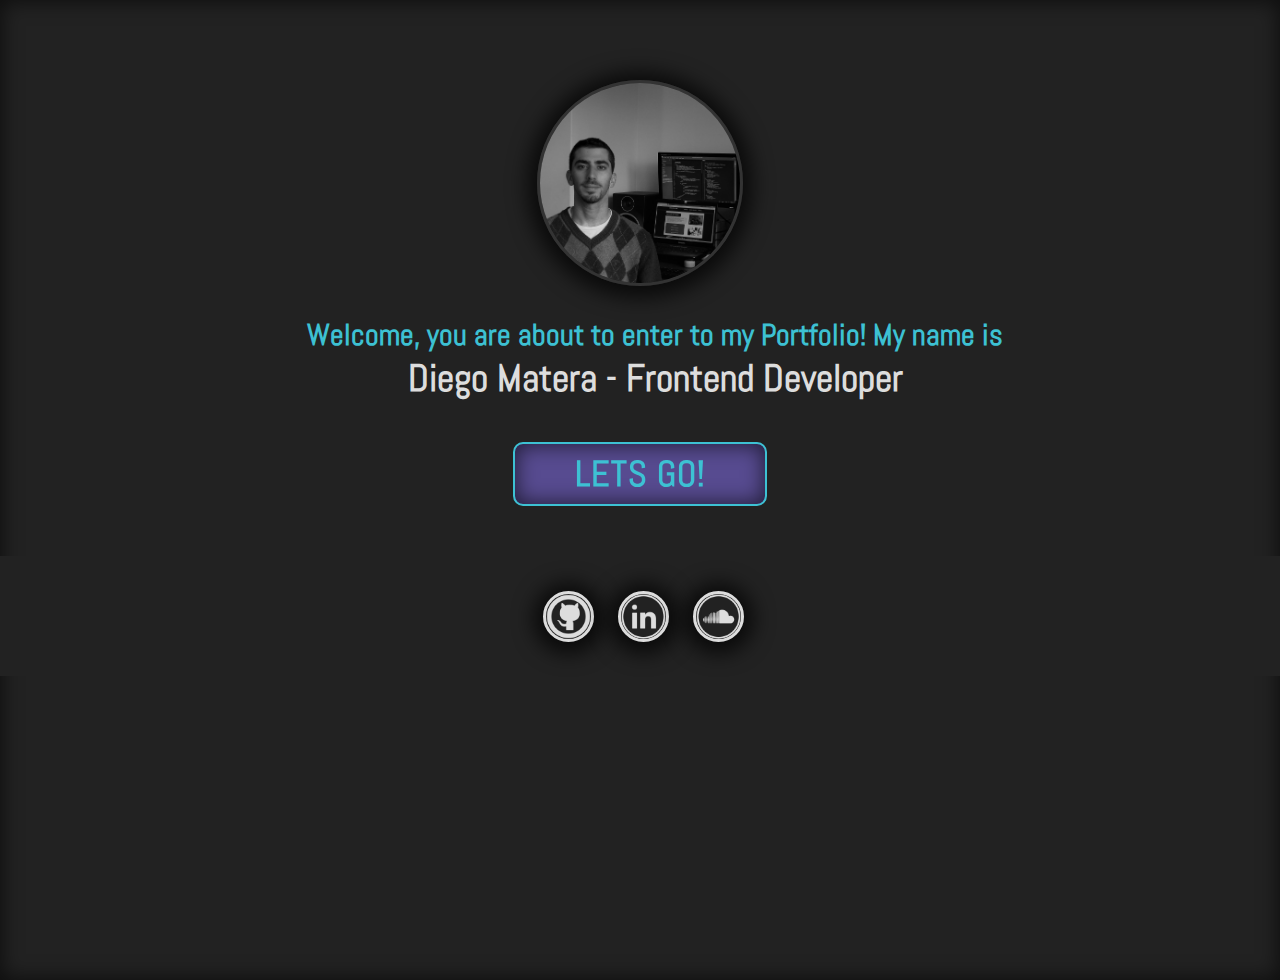
==== index.html @ 5d6d0789 "portfolio desktop terminado" ====
<!DOCTYPE html>
<html>
  <head>
    <meta charset="UTF-8">
    <link rel="icon" href="images/fav.png">
    <link rel="stylesheet" href="css/style.css">
    <link rel="preconnect" href="https://fonts.googleapis.com">
    <link rel="preconnect" href="https://fonts.gstatic.com" crossorigin>
    <link href="https://fonts.googleapis.com/css2?family=Abel&amp;family=Cairo:wght@400;600&amp;display=swap" rel="stylesheet">
    <title>Diego Matera - Frontend Developer</title>
  </head>
  <body> 
    <div class="hero"><img src="images/avatarbn.jpg" alt="">
      <div class="hero-title">
        <h2>Welcome, you are about to enter to my Portfolio! My name is</h2>
        <h1>diego matera - frontend developer</h1>
      </div><a class="go" href="html/portfolio.html">lets go!</a>
      <div class="redes"><a href="https://github.com/materadiego" target="_blank"><img src="images/gitb.png" alt="GitHub"></a><a href="https://www.linkedin.com/in/diego-matera/" target="_blank"><img src="images/in.png" alt="LinkedIn"></a><a href="https://soundcloud.com/diego-matera" target="_blank"><img src="images/sc.png" alt="Soundcloud"></a></div>
    </div>
  </body>
</html>
---- css/style.css ----
/*$color-variacion: #00d8d6;*/
* {
  scroll-behavior: smooth;
  font-family: "Abel", sans-serif;
  color: #ddd; }

body {
  margin: 0;
  display: -webkit-box;
  display: -ms-flexbox;
  display: flex;
  will-change: opacity;
  -webkit-animation-name: carga;
  animation-name: carga;
  -webkit-animation-timing-function: ease-in;
  animation-timing-function: ease-in;
  -webkit-animation-fill-mode: forwards;
  animation-fill-mode: forwards;
  -webkit-animation-duration: 1s;
  animation-duration: 1s; }

@-webkit-keyframes carga {
  0% {
    opacity: 0; }
  100% {
    opacity: 1; } }

@keyframes carga {
  0% {
    opacity: 0; }
  100% {
    opacity: 1; } }

*::-webkit-scrollbar {
  width: 11px;
  background: #222;
  -webkit-box-shadow: inset 0px 0px 20px 2px rgba(0, 0, 0, 0.6);
  box-shadow: inset 0px 0px 20px 2px rgba(0, 0, 0, 0.6); }

*::-webkit-scrollbar-thumb {
  background: #333; }

h1,
h2,
h3,
h4 {
  font-family: "Abel", sans-serif; }

h3 {
  font-size: 34px;
  margin: 10px 0 5px;
  padding-left: 70px;
  color: #3dc1d3; }

h4 {
  font-size: 22px;
  margin: 0;
  padding: 0px;
  color: #574b90; }

.container {
  width: 80%;
  height: 100vh;
  overflow: auto;
  margin-bottom: 0;
  padding-bottom: 0;
  background-color: #222; }

.hero {
  height: 100vh;
  width: 100%;
  padding-top: 80px;
  display: -webkit-box;
  display: -ms-flexbox;
  display: flex;
  -webkit-box-orient: vertical;
  -webkit-box-direction: normal;
  -ms-flex-direction: column;
  flex-direction: column;
  -webkit-box-align: center;
  -ms-flex-align: center;
  align-items: center;
  -webkit-box-pack: start;
  -ms-flex-pack: start;
  justify-content: flex-start;
  background-color: #222;
  -webkit-box-shadow: inset 0px 0px 20px 2px rgba(0, 0, 0, 0.6);
  box-shadow: inset 0px 0px 20px 2px rgba(0, 0, 0, 0.6); }
  .hero img {
    width: 200px;
    height: 200px;
    border-radius: 50%;
    margin-bottom: 30px;
    -o-object-fit: cover;
    object-fit: cover;
    border: 3px solid #333;
    -webkit-box-shadow: 0px 2px 20px 10px rgba(0, 0, 0, 0.7);
    box-shadow: 0px 2px 20px 10px rgba(0, 0, 0, 0.7); }
  .hero .hero-title {
    display: -webkit-box;
    display: -ms-flexbox;
    display: flex;
    -webkit-box-orient: vertical;
    -webkit-box-direction: normal;
    -ms-flex-direction: column;
    flex-direction: column;
    -webkit-box-align: center;
    -ms-flex-align: center;
    align-items: center;
    margin-left: 30px; }
    .hero .hero-title h2 {
      margin: 0;
      font-size: 30px;
      color: #3dc1d3; }
    .hero .hero-title h1 {
      margin: 0;
      text-transform: capitalize;
      font-size: 38px;
      font-weight: 600;
      font-family: "Abel", sans-serif;
      color: #ddd; }
  .hero .go {
    width: 250px;
    height: 60px;
    display: -webkit-box;
    display: -ms-flexbox;
    display: flex;
    -webkit-box-align: center;
    -ms-flex-align: center;
    align-items: center;
    -webkit-box-pack: center;
    -ms-flex-pack: center;
    justify-content: center;
    font-size: 36px;
    text-transform: uppercase;
    text-decoration: none;
    font-weight: 600;
    letter-spacing: 1px;
    border-radius: 10px;
    margin-top: 40px;
    -webkit-transition: 0.3s;
    -o-transition: 0.3s;
    transition: 0.3s;
    will-change: transform;
    font-family: "Abel", sans-serif;
    background-color: #574b90;
    border: 2px solid #3dc1d3;
    color: #3dc1d3;
    -webkit-box-shadow: inset 0px 0px 20px 2px rgba(0, 0, 0, 0.6);
    box-shadow: inset 0px 0px 20px 2px rgba(0, 0, 0, 0.6); }
    .hero .go:hover {
      -webkit-transform: scale(1.05);
      -ms-transform: scale(1.05);
      transform: scale(1.05);
      -webkit-box-shadow: inset 0px 0px 20px 5px rgba(0, 0, 0, 0.7);
      box-shadow: inset 0px 0px 20px 5px rgba(0, 0, 0, 0.7); }
    .hero .go:active {
      -webkit-transform: scale(1);
      -ms-transform: scale(1);
      transform: scale(1);
      -webkit-box-shadow: inset 0px 0px 20px 2px rgba(0, 0, 0, 0.6);
      box-shadow: inset 0px 0px 20px 2px rgba(0, 0, 0, 0.6); }
  .hero .redes {
    width: 100%;
    height: 120px;
    margin-top: 50px;
    display: -webkit-box;
    display: -ms-flexbox;
    display: flex;
    -webkit-box-align: end;
    -ms-flex-align: end;
    align-items: flex-end;
    -webkit-box-pack: center;
    -ms-flex-pack: center;
    justify-content: center;
    background-color: #222; }
    .hero .redes a {
      width: 45px;
      height: 45px;
      margin: 0px 15px 40px; }
      .hero .redes a img {
        width: 45px;
        height: 45px;
        border-radius: 50%;
        -webkit-transition: 0.3s;
        -o-transition: 0.3s;
        transition: 0.3s;
        will-change: box-shadow;
        padding: 0;
        border: 3px solid #ddd; }
      .hero .redes a img:hover {
        border: 3px solid #3dc1d3;
        -webkit-box-shadow: 0px 2px 15px 8px rgba(0, 0, 0, 0.55);
        box-shadow: 0px 2px 15px 8px rgba(0, 0, 0, 0.55); }

@-webkit-keyframes but {
  0% {
    opacity: 1;
    -webkit-transform: scale(1.05);
    transform: scale(1.05); }
  10% {
    opacity: 1;
    -webkit-transform: scale(1.1);
    transform: scale(1.1); }
  100% {
    opacity: 0;
    -webkit-transform: scale(0.01);
    transform: scale(0.01); } }

@keyframes but {
  0% {
    opacity: 1;
    -webkit-transform: scale(1.05);
    transform: scale(1.05); }
  10% {
    opacity: 1;
    -webkit-transform: scale(1.1);
    transform: scale(1.1); }
  100% {
    opacity: 0;
    -webkit-transform: scale(0.01);
    transform: scale(0.01); } }

header {
  display: -webkit-box;
  display: -ms-flexbox;
  display: flex;
  -webkit-box-orient: vertical;
  -webkit-box-direction: normal;
  -ms-flex-direction: column;
  flex-direction: column;
  -webkit-box-pack: start;
  -ms-flex-pack: start;
  justify-content: flex-start;
  -webkit-box-align: center;
  -ms-flex-align: center;
  align-items: center;
  height: 100vh;
  width: 20%;
  background-color: #574b90;
  -webkit-box-shadow: inset 0px 0px 20px 2px rgba(0, 0, 0, 0.6);
  box-shadow: inset 0px 0px 20px 2px rgba(0, 0, 0, 0.6); }
  header .logo--container {
    height: 50%;
    width: 100%;
    display: -webkit-box;
    display: -ms-flexbox;
    display: flex;
    -webkit-box-orient: vertical;
    -webkit-box-direction: normal;
    -ms-flex-direction: column;
    flex-direction: column;
    -webkit-box-pack: center;
    -ms-flex-pack: center;
    justify-content: center;
    -webkit-box-align: center;
    -ms-flex-align: center;
    align-items: center;
    background-color: #574b90;
    -webkit-box-shadow: inset 0px 0px 20px 2px rgba(0, 0, 0, 0.6);
    box-shadow: inset 0px 0px 20px 2px rgba(0, 0, 0, 0.6); }
    header .logo--container img {
      width: 200px;
      height: 200px;
      -o-object-fit: cover;
      object-fit: cover;
      border-radius: 50%;
      margin: 0;
      -webkit-box-shadow: 0px 2px 20px 10px rgba(0, 0, 0, 0.7);
      box-shadow: 0px 2px 20px 10px rgba(0, 0, 0, 0.7); }
    header .logo--container h1 {
      margin: 20px 0 0;
      color: #ddd; }
    header .logo--container h2 {
      margin: 0;
      font-size: 18px;
      font-weight: 600;
      text-transform: uppercase;
      color: #222; }
  header .menu {
    width: 100%;
    height: 30%;
    display: -webkit-box;
    display: -ms-flexbox;
    display: flex;
    -webkit-box-orient: vertical;
    -webkit-box-direction: normal;
    -ms-flex-direction: column;
    flex-direction: column;
    -webkit-box-pack: center;
    -ms-flex-pack: center;
    justify-content: center;
    -webkit-box-align: center;
    -ms-flex-align: center;
    align-items: center;
    background-color: #222;
    -webkit-box-shadow: inset 0px 0px 20px 2px rgba(0, 0, 0, 0.6);
    box-shadow: inset 0px 0px 20px 2px rgba(0, 0, 0, 0.6); }
    header .menu nav {
      width: 80%; }
      header .menu nav ul {
        padding-left: 0; }
        header .menu nav ul li {
          margin: 5px auto;
          width: 160px;
          list-style: none; }
          header .menu nav ul li a {
            font-size: 30px;
            padding: 0px 10px;
            text-decoration: none;
            -webkit-transition: 0.3s;
            -o-transition: 0.3s;
            transition: 0.3s;
            will-change: color opacity;
            color: #ddd;
            border-left: 3px solid #333;
            opacity: 0.85; }
          header .menu nav ul li a:hover {
            border-left: 3px solid #3dc1d3;
            opacity: 1; }
  header .redes {
    width: 100%;
    height: 120px;
    display: -webkit-box;
    display: -ms-flexbox;
    display: flex;
    -webkit-box-align: end;
    -ms-flex-align: end;
    align-items: flex-end;
    -webkit-box-pack: center;
    -ms-flex-pack: center;
    justify-content: center;
    background-color: #222;
    -webkit-box-shadow: inset 0px 0px 20px 2px rgba(0, 0, 0, 0.6);
    box-shadow: inset 0px 0px 20px 2px rgba(0, 0, 0, 0.6); }
    header .redes a {
      width: 45px;
      height: 45px;
      margin: 0px 15px 40px; }
      header .redes a img {
        width: 45px;
        height: 45px;
        border-radius: 50%;
        -webkit-transition: 0.3s;
        -o-transition: 0.3s;
        transition: 0.3s;
        will-change: box-shadow;
        padding: 0;
        border: 3px solid #ddd; }
      header .redes a img:hover {
        border: 3px solid #3dc1d3;
        -webkit-box-shadow: 0px 2px 15px 8px rgba(0, 0, 0, 0.55);
        box-shadow: 0px 2px 15px 8px rgba(0, 0, 0, 0.55); }

.sobre-mi {
  padding: 10px 0 25px;
  margin: 25px auto 0;
  width: 100%;
  opacity: 0;
  -webkit-animation-name: carga;
  animation-name: carga;
  -webkit-animation-delay: 0.7s;
  animation-delay: 0.7s;
  -webkit-animation-timing-function: ease-in;
  animation-timing-function: ease-in;
  -webkit-animation-fill-mode: forwards;
  animation-fill-mode: forwards;
  -webkit-animation-duration: 2s;
  animation-duration: 2s;
  background-color: #222;
  border-top: 2px solid #574b90;
  border-bottom: 2px solid #574b90;
  -webkit-box-shadow: 0px 2px 15px 8px rgba(0, 0, 0, 0.55);
  box-shadow: 0px 2px 15px 8px rgba(0, 0, 0, 0.55); }
  .sobre-mi p {
    padding: 0px 70px;
    font-size: 16px;
    margin: 1px 0 0;
    line-height: 150%;
    font-family: "Cairo", sans-serif; }
  .sobre-mi .skills {
    padding-left: 70px;
    margin-top: 20px;
    display: -webkit-box;
    display: -ms-flexbox;
    display: flex;
    -webkit-box-pack: start;
    -ms-flex-pack: start;
    justify-content: flex-start; }
    .sobre-mi .skills ul {
      padding: 20px 40px;
      width: 320px;
      margin: 0 70px 0 0;
      -webkit-transition: 0.3s ease-in-out;
      -o-transition: 0.3s ease-in-out;
      transition: 0.3s ease-in-out;
      border-radius: 20px;
      border: 2px solid #574b90;
      -webkit-box-shadow: 0px 2px 15px 8px rgba(0, 0, 0, 0.55);
      box-shadow: 0px 2px 15px 8px rgba(0, 0, 0, 0.55); }
      .sobre-mi .skills ul .title {
        display: -webkit-box;
        display: -ms-flexbox;
        display: flex;
        -webkit-box-align: center;
        -ms-flex-align: center;
        align-items: center;
        margin-bottom: 15px;
        border-bottom: 2px solid #333; }
        .sobre-mi .skills ul .title img {
          width: 30px;
          margin-left: 10px;
          margin-bottom: 5px; }
      .sobre-mi .skills ul li {
        padding-left: 0px;
        font-size: 16px;
        font-weight: 500;
        list-style: none;
        color: #ddd;
        font-family: "Cairo", sans-serif;
        line-height: 130%; }

.portfolio {
  width: 100%;
  margin: 0 auto;
  opacity: 0;
  -webkit-animation-name: carga;
  animation-name: carga;
  -webkit-animation-delay: 1.3s;
  animation-delay: 1.3s;
  -webkit-animation-timing-function: ease-in;
  animation-timing-function: ease-in;
  -webkit-animation-fill-mode: forwards;
  animation-fill-mode: forwards;
  -webkit-animation-duration: 2s;
  animation-duration: 2s;
  color: #3dc1d3;
  -webkit-box-shadow: inset 0px 0px 20px 5px rgba(0, 0, 0, 0.7);
  box-shadow: inset 0px 0px 20px 5px rgba(0, 0, 0, 0.7); }
  .portfolio h3 {
    margin-top: 25px;
    padding: 20px 0 20px 70px;
    border-top: 2px solid #3dc1d3;
    border-bottom: 2px solid #3dc1d3;
    -webkit-box-shadow: inset 0px 0px 20px 5px rgba(0, 0, 0, 0.7);
    box-shadow: inset 0px 0px 20px 5px rgba(0, 0, 0, 0.7); }
  .portfolio h4 {
    padding: 15px 0px 15px 70px;
    font-size: 28px;
    margin-top: 15px;
    border-top: 3px solid #333;
    border-bottom: 3px solid #333;
    -webkit-box-shadow: 0px 2px 15px 8px rgba(0, 0, 0, 0.55);
    box-shadow: 0px 2px 15px 8px rgba(0, 0, 0, 0.55); }
  .portfolio--trabajos {
    display: -webkit-box;
    display: -ms-flexbox;
    display: flex;
    -webkit-box-pack: center;
    -ms-flex-pack: center;
    justify-content: center;
    width: 90%;
    padding: 30px 0;
    margin: 20px auto; }
  .portfolio--proyectos {
    display: -webkit-box;
    display: -ms-flexbox;
    display: flex;
    -ms-flex-wrap: wrap;
    flex-wrap: wrap;
    -webkit-box-pack: center;
    -ms-flex-pack: center;
    justify-content: center;
    -webkit-box-align: center;
    -ms-flex-align: center;
    align-items: center;
    width: 90%;
    margin: 0 auto;
    padding: 30px 0 30px 0px; }

.caja__link {
  display: -webkit-box;
  display: -ms-flexbox;
  display: flex;
  -webkit-box-orient: vertical;
  -webkit-box-direction: normal;
  -ms-flex-direction: column;
  flex-direction: column;
  -ms-flex-pack: distribute;
  justify-content: space-around;
  -webkit-box-align: center;
  -ms-flex-align: center;
  align-items: center;
  text-decoration: none;
  -webkit-transition: 0.2s ease-in-out;
  -o-transition: 0.2s ease-in-out;
  transition: 0.2s ease-in-out;
  will-change: background-color box-shadow;
  width: 300px;
  padding: 10px 10px;
  border-radius: 10px;
  overflow: hidden;
  background-color: #222;
  border: 1px solid #574b90;
  margin: 20px 20px;
  -webkit-box-shadow: 0px 2px 15px 8px rgba(0, 0, 0, 0.55);
  box-shadow: 0px 2px 15px 8px rgba(0, 0, 0, 0.55); }
  .caja__link .caja__imagen img {
    width: 300px;
    height: 170px;
    -o-object-fit: cover;
    object-fit: cover;
    border-radius: 10px;
    -webkit-box-shadow: 0px 2px 20px 10px rgba(0, 0, 0, 0.7);
    box-shadow: 0px 2px 20px 10px rgba(0, 0, 0, 0.7); }
  .caja__link .caja__contenido {
    width: 80%;
    text-align: center; }
    .caja__link .caja__contenido h5 {
      font-size: 26px;
      margin: 20px 0; }
    .caja__link .caja__contenido p {
      color: #3dc1d3; }
  .caja__link:hover {
    background-color: #333;
    border: 1px solid #3dc1d3;
    -webkit-box-shadow: 0px 2px 20px 10px rgba(0, 0, 0, 0.7);
    box-shadow: 0px 2px 20px 10px rgba(0, 0, 0, 0.7); }
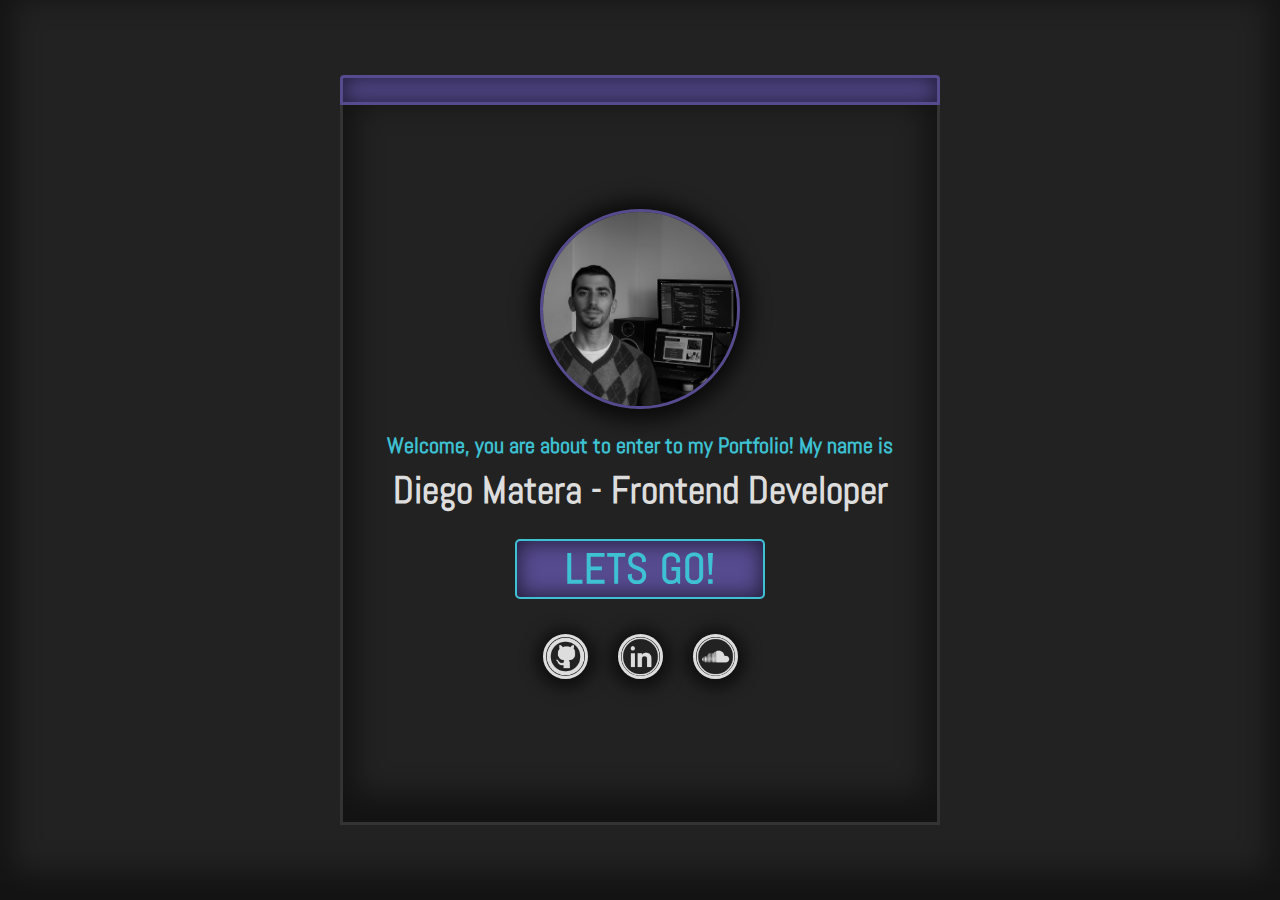
==== commit 5cc3e1b2: "responsive y modificaciones" ====
--- a/index.html
+++ b/index.html
@@ -7,15 +7,23 @@
     <link rel="preconnect" href="https://fonts.googleapis.com">
     <link rel="preconnect" href="https://fonts.gstatic.com" crossorigin>
     <link href="https://fonts.googleapis.com/css2?family=Abel&amp;family=Cairo:wght@400;600&amp;display=swap" rel="stylesheet">
+    <meta name="viewport" content="width=device-width, initial-scale=1">
     <title>Diego Matera - Frontend Developer</title>
   </head>
   <body> 
-    <div class="hero"><img src="images/avatarbn.jpg" alt="">
-      <div class="hero-title">
-        <h2>Welcome, you are about to enter to my Portfolio! My name is</h2>
-        <h1>diego matera - frontend developer</h1>
-      </div><a class="go" href="html/portfolio.html">lets go!</a>
-      <div class="redes"><a href="https://github.com/materadiego" target="_blank"><img src="images/gitb.png" alt="GitHub"></a><a href="https://www.linkedin.com/in/diego-matera/" target="_blank"><img src="images/in.png" alt="LinkedIn"></a><a href="https://soundcloud.com/diego-matera" target="_blank"><img src="images/sc.png" alt="Soundcloud"></a></div>
+    <div class="landing-container">
+      <div class="line"></div>
+      <div class="hero"><img src="images/avatarbn.jpg" alt="">
+        <div class="hero-title">
+          <h2 class="desk">Welcome, you are about to enter to my Portfolio! My name is</h2>
+          <h2 class="mob">Welcome, you are about to <br> enter to my Portfolio! <br> My name is</h2>
+          <h1 class="desk">diego matera - frontend developer</h1>
+          <h1 class="mob">diego matera <br> frontend developer</h1>
+        </div><a class="go" href="html/portfolio.html">lets go!</a>
+        <div class="redes-cont">
+          <div class="redes"><a href="https://github.com/materadiego" target="_blank"><img src="images/gitb.png" alt="GitHub"></a><a href="https://www.linkedin.com/in/diego-matera/" target="_blank"><img src="images/in.png" alt="LinkedIn"></a><a href="https://soundcloud.com/diego-matera" target="_blank"><img src="images/sc.png" alt="Soundcloud"></a></div>
+        </div>
+      </div>
     </div>
   </body>
 </html>--- a/css/style.css
+++ b/css/style.css
@@ -1,4 +1,381 @@
-/*$color-variacion: #00d8d6;*/
+/* Reboot Codes - Based on normalize.css v5.0.0
+**********************/
+html {
+  line-height: 1.15;
+  -ms-text-size-adjust: 100%;
+  -webkit-text-size-adjust: 100%; }
+
+body {
+  margin: 0; }
+
+article,
+aside,
+footer,
+header,
+nav,
+section {
+  display: block; }
+
+h1 {
+  font-size: 2em;
+  margin: 0.67em 0; }
+
+figcaption,
+figure,
+main {
+  display: block; }
+
+figure {
+  margin: 1em 40px; }
+
+hr {
+  -webkit-box-sizing: content-box;
+  box-sizing: content-box;
+  height: 0;
+  overflow: visible; }
+
+pre {
+  font-family: monospace, monospace;
+  font-size: 1em; }
+
+a {
+  background-color: transparent;
+  -webkit-text-decoration-skip: objects; }
+
+a:active,
+a:hover {
+  outline-width: 0; }
+
+abbr[title] {
+  border-bottom: none;
+  text-decoration: underline;
+  -webkit-text-decoration: underline dotted;
+  text-decoration: underline dotted; }
+
+b,
+strong {
+  font-weight: inherit; }
+
+b,
+strong {
+  font-weight: bolder; }
+
+code,
+kbd,
+samp {
+  font-family: monospace, monospace;
+  font-size: 1em; }
+
+dfn {
+  font-style: italic; }
+
+mark {
+  background-color: #ff0;
+  color: #000; }
+
+small {
+  font-size: 80%; }
+
+sub,
+sup {
+  font-size: 75%;
+  line-height: 0;
+  position: relative;
+  vertical-align: baseline; }
+
+sub {
+  bottom: -0.25em; }
+
+sup {
+  top: -0.5em; }
+
+audio,
+video {
+  display: inline-block; }
+
+audio:not([controls]) {
+  display: none;
+  height: 0; }
+
+img {
+  border-style: none; }
+
+svg:not(:root) {
+  overflow: hidden; }
+
+button,
+input,
+optgroup,
+select,
+textarea {
+  font-family: sans-serif;
+  font-size: 100%;
+  line-height: 1.15;
+  margin: 0; }
+
+button,
+input {
+  overflow: visible; }
+
+button,
+select {
+  text-transform: none; }
+
+button,
+html [type="button"],
+[type="reset"],
+[type="submit"] {
+  -webkit-appearance: button; }
+
+button::-moz-focus-inner,
+[type="button"]::-moz-focus-inner,
+[type="reset"]::-moz-focus-inner,
+[type="submit"]::-moz-focus-inner {
+  border-style: none;
+  padding: 0; }
+
+button:-moz-focusring,
+[type="button"]:-moz-focusring,
+[type="reset"]:-moz-focusring,
+[type="submit"]:-moz-focusring {
+  outline: 1px dotted ButtonText; }
+
+fieldset {
+  border: 1px solid #c0c0c0;
+  margin: 0 2px;
+  padding: 0.35em 0.625em 0.75em; }
+
+legend {
+  -webkit-box-sizing: border-box;
+  box-sizing: border-box;
+  color: inherit;
+  display: table;
+  max-width: 100%;
+  padding: 0;
+  white-space: normal; }
+
+progress {
+  display: inline-block;
+  vertical-align: baseline; }
+
+textarea {
+  overflow: auto; }
+
+[type="checkbox"],
+[type="radio"] {
+  -webkit-box-sizing: border-box;
+  box-sizing: border-box;
+  padding: 0; }
+
+[type="number"]::-webkit-inner-spin-button,
+[type="number"]::-webkit-outer-spin-button {
+  height: auto; }
+
+[type="search"] {
+  -webkit-appearance: textfield;
+  outline-offset: -2px; }
+
+[type="search"]::-webkit-search-cancel-button,
+[type="search"]::-webkit-search-decoration {
+  -webkit-appearance: none; }
+
+::-webkit-file-upload-button {
+  -webkit-appearance: button;
+  font: inherit; }
+
+details,
+menu {
+  display: block; }
+
+summary {
+  display: list-item; }
+
+canvas {
+  display: inline-block; }
+
+template {
+  display: none; }
+
+[hidden] {
+  display: none; }
+
+html {
+  -webkit-box-sizing: border-box;
+  box-sizing: border-box; }
+
+*,
+*::before,
+*::after {
+  -webkit-box-sizing: inherit;
+  box-sizing: inherit; }
+
+@-ms-viewport {
+  width: device-width; }
+
+html {
+  -ms-overflow-style: scrollbar;
+  -webkit-tap-highlight-color: transparent; }
+
+body {
+  font-family: -apple-system, system-ui, BlinkMacSystemFont, "Segoe UI", Roboto, "Helvetica Neue", Arial, sans-serif;
+  font-size: 1rem;
+  font-weight: normal;
+  line-height: 1.5; }
+
+[tabindex="-1"]:focus {
+  outline: none !important; }
+
+h1, h2, h3, h4, h5, h6 {
+  margin-top: 0;
+  margin-bottom: .5rem; }
+
+p {
+  margin-top: 0;
+  margin-bottom: 1rem; }
+
+abbr[title],
+abbr[data-original-title] {
+  cursor: help; }
+
+address {
+  margin-bottom: 1rem;
+  font-style: normal;
+  line-height: inherit; }
+
+ol,
+ul,
+dl {
+  margin-top: 0;
+  margin-bottom: 1rem; }
+
+ol ol,
+ul ul,
+ol ul,
+ul ol {
+  margin-bottom: 0; }
+
+dt {
+  font-weight: bold; }
+
+dd {
+  margin-bottom: .5rem;
+  margin-left: 0; }
+
+blockquote {
+  margin: 0 0 1rem; }
+
+a {
+  color: #0275d8;
+  text-decoration: none; }
+
+a:hover {
+  color: inherit;
+  text-decoration: underline; }
+
+a:not([href]):not([tabindex]) {
+  color: inherit;
+  text-decoration: none; }
+
+a:not([href]):not([tabindex]):focus, a:not([href]):not([tabindex]):hover {
+  color: inherit;
+  text-decoration: none; }
+
+a:not([href]):not([tabindex]):focus {
+  outline: 0; }
+
+pre {
+  margin-top: 0;
+  margin-bottom: 1rem;
+  overflow: auto; }
+
+figure {
+  margin: 0 0 1rem; }
+
+img {
+  vertical-align: middle; }
+
+[role="button"] {
+  cursor: pointer; }
+
+a,
+area,
+button,
+[role="button"],
+input,
+label,
+select,
+summary,
+textarea {
+  -ms-touch-action: manipulation;
+  touch-action: manipulation; }
+
+table {
+  border-collapse: collapse;
+  background-color: transparent; }
+
+caption {
+  padding-top: 0.75rem;
+  padding-bottom: 0.75rem;
+  color: #636c72;
+  text-align: left;
+  caption-side: bottom; }
+
+th {
+  text-align: left; }
+
+label {
+  display: inline-block;
+  margin-bottom: .5rem; }
+
+button:focus {
+  outline: 1px dotted;
+  outline: 5px auto -webkit-focus-ring-color; }
+
+input,
+button,
+select,
+textarea {
+  line-height: inherit; }
+
+input[type="radio"]:disabled,
+input[type="checkbox"]:disabled {
+  cursor: not-allowed; }
+
+input[type="date"],
+input[type="time"],
+input[type="datetime-local"],
+input[type="month"] {
+  -webkit-appearance: listbox; }
+
+textarea {
+  resize: vertical; }
+
+fieldset {
+  min-width: 0;
+  padding: 0;
+  margin: 0;
+  border: 0; }
+
+legend {
+  display: block;
+  width: 100%;
+  padding: 0;
+  margin-bottom: .5rem;
+  font-size: 1.5rem;
+  line-height: inherit; }
+
+input[type="search"] {
+  -webkit-appearance: none; }
+
+output {
+  display: inline-block; }
+
+[hidden] {
+  display: none !important; }
+
+/*# sourceMappingURL=bootstrap-reboot.css.map */
+/* Media Queries Mixin
+**********************/
 * {
   scroll-behavior: smooth;
   font-family: "Abel", sans-serif;
@@ -6,9 +383,17 @@
 
 body {
   margin: 0;
+  min-width: 320px;
+  min-height: 540px;
+  width: 100%;
   display: -webkit-box;
   display: -ms-flexbox;
   display: flex;
+  -webkit-box-orient: vertical;
+  -webkit-box-direction: normal;
+  -ms-flex-direction: column;
+  flex-direction: column;
+  position: relative;
   will-change: opacity;
   -webkit-animation-name: carga;
   animation-name: carga;
@@ -17,7 +402,19 @@
   -webkit-animation-fill-mode: forwards;
   animation-fill-mode: forwards;
   -webkit-animation-duration: 1s;
-  animation-duration: 1s; }
+  animation-duration: 1s;
+  font-size: 12px;
+  overflow: hidden; }
+  @media only screen and (min-width: 380px) {
+    body {
+      font-size: 14px; } }
+  @media only screen and (min-width: 992px) {
+    body {
+      font-size: 16px;
+      -webkit-box-orient: horizontal;
+      -webkit-box-direction: normal;
+      -ms-flex-direction: row;
+      flex-direction: row; } }
 
 @-webkit-keyframes carga {
   0% {
@@ -48,55 +445,121 @@
 
 h3 {
   font-size: 34px;
-  margin: 10px 0 5px;
-  padding-left: 70px;
+  margin: 5px 0 5px;
+  text-align: center;
   color: #3dc1d3; }
+  @media only screen and (min-width: 992px) {
+    h3 {
+      margin: 10px 0 5px; } }
 
 h4 {
-  font-size: 22px;
+  font-size: 18px;
   margin: 0;
   padding: 0px;
+  text-align: center;
   color: #574b90; }
+  @media only screen and (min-width: 380px) {
+    h4 {
+      font-size: 22px; } }
 
 .container {
-  width: 80%;
+  width: 100%;
   height: 100vh;
   overflow: auto;
   margin-bottom: 0;
   padding-bottom: 0;
-  background-color: #222; }
-
-.hero {
+  position: relative;
+  background-color: #222;
+  -webkit-box-shadow: inset 0px 0px 20px 2px rgba(0, 0, 0, 0.6);
+  box-shadow: inset 0px 0px 20px 2px rgba(0, 0, 0, 0.6); }
+  @media only screen and (min-width: 992px) {
+    .container {
+      width: 80%; } }
+
+.menu-but {
+  width: 40px;
+  height: 40px;
+  position: absolute;
+  z-index: 2;
+  right: 15px;
+  top: 28px;
+  background-color: rgba(0, 0, 0, 0.3); }
+  .menu-but img {
+    width: 100%; }
+
+.xmenu-but {
+  width: 40px;
+  height: 40px;
+  position: absolute;
+  z-index: 2;
+  right: 25px;
+  top: 28px;
+  background-color: rgba(0, 0, 0, 0.3); }
+  .xmenu-but img {
+    width: 100%; }
+
+.desk {
+  display: none; }
+  @media only screen and (min-width: 768px) {
+    .desk {
+      display: -webkit-box;
+      display: -ms-flexbox;
+      display: flex; } }
+
+@media only screen and (min-width: 768px) {
+  .mob {
+    display: none; } }
+
+.landing-container {
+  width: 100%;
   height: 100vh;
-  width: 100%;
-  padding-top: 80px;
   display: -webkit-box;
   display: -ms-flexbox;
   display: flex;
-  -webkit-box-orient: vertical;
-  -webkit-box-direction: normal;
-  -ms-flex-direction: column;
-  flex-direction: column;
+  min-height: 530px;
+  -ms-flex-wrap: wrap;
+  flex-wrap: wrap;
+  position: relative;
   -webkit-box-align: center;
   -ms-flex-align: center;
   align-items: center;
-  -webkit-box-pack: start;
-  -ms-flex-pack: start;
-  justify-content: flex-start;
+  -webkit-box-pack: center;
+  -ms-flex-pack: center;
+  justify-content: center;
   background-color: #222;
-  -webkit-box-shadow: inset 0px 0px 20px 2px rgba(0, 0, 0, 0.6);
-  box-shadow: inset 0px 0px 20px 2px rgba(0, 0, 0, 0.6); }
-  .hero img {
-    width: 200px;
-    height: 200px;
-    border-radius: 50%;
-    margin-bottom: 30px;
-    -o-object-fit: cover;
-    object-fit: cover;
-    border: 3px solid #333;
-    -webkit-box-shadow: 0px 2px 20px 10px rgba(0, 0, 0, 0.7);
-    box-shadow: 0px 2px 20px 10px rgba(0, 0, 0, 0.7); }
-  .hero .hero-title {
+  -webkit-box-shadow: inset 0px -15px 30px 12px rgba(0, 0, 0, 0.45);
+  box-shadow: inset 0px -15px 30px 12px rgba(0, 0, 0, 0.45); }
+  @media only screen and (min-width: 380px) {
+    .landing-container {
+      min-height: 618px; } }
+  @media only screen and (min-width: 992px) {
+    .landing-container {
+      -webkit-box-orient: vertical;
+      -webkit-box-direction: normal;
+      -ms-flex-direction: column;
+      flex-direction: column; } }
+  .landing-container .line {
+    display: -webkit-box;
+    display: -ms-flexbox;
+    display: flex;
+    width: 100%;
+    height: 3vh;
+    margin: 0;
+    border-top-left-radius: 4px;
+    border-top-right-radius: 4px;
+    border: 3px solid #574b90;
+    background-color: #574b90;
+    -webkit-box-shadow: inset 0px 0px 20px 2px rgba(0, 0, 0, 0.6);
+    box-shadow: inset 0px 0px 20px 2px rgba(0, 0, 0, 0.6); }
+    @media only screen and (min-width: 992px) {
+      .landing-container .line {
+        height: 30px;
+        width: 600px; } }
+  .landing-container .hero {
+    height: 97vh;
+    width: 100%;
+    min-width: 320px;
+    margin: 0 auto;
     display: -webkit-box;
     display: -ms-flexbox;
     display: flex;
@@ -107,121 +570,204 @@
     -webkit-box-align: center;
     -ms-flex-align: center;
     align-items: center;
-    margin-left: 30px; }
-    .hero .hero-title h2 {
-      margin: 0;
-      font-size: 30px;
-      color: #3dc1d3; }
-    .hero .hero-title h1 {
-      margin: 0;
-      text-transform: capitalize;
-      font-size: 38px;
-      font-weight: 600;
-      font-family: "Abel", sans-serif;
-      color: #ddd; }
-  .hero .go {
-    width: 250px;
-    height: 60px;
-    display: -webkit-box;
-    display: -ms-flexbox;
-    display: flex;
-    -webkit-box-align: center;
-    -ms-flex-align: center;
-    align-items: center;
     -webkit-box-pack: center;
     -ms-flex-pack: center;
     justify-content: center;
-    font-size: 36px;
-    text-transform: uppercase;
-    text-decoration: none;
-    font-weight: 600;
-    letter-spacing: 1px;
-    border-radius: 10px;
-    margin-top: 40px;
+    border-radius: 0px;
+    position: relative;
     -webkit-transition: 0.3s;
     -o-transition: 0.3s;
     transition: 0.3s;
-    will-change: transform;
-    font-family: "Abel", sans-serif;
-    background-color: #574b90;
-    border: 2px solid #3dc1d3;
-    color: #3dc1d3;
-    -webkit-box-shadow: inset 0px 0px 20px 2px rgba(0, 0, 0, 0.6);
-    box-shadow: inset 0px 0px 20px 2px rgba(0, 0, 0, 0.6); }
-    .hero .go:hover {
-      -webkit-transform: scale(1.05);
-      -ms-transform: scale(1.05);
-      transform: scale(1.05);
-      -webkit-box-shadow: inset 0px 0px 20px 5px rgba(0, 0, 0, 0.7);
-      box-shadow: inset 0px 0px 20px 5px rgba(0, 0, 0, 0.7); }
-    .hero .go:active {
-      -webkit-transform: scale(1);
-      -ms-transform: scale(1);
-      transform: scale(1);
+    border-left: 3px solid #333;
+    border-bottom: 3px solid #333;
+    border-right: 3px solid #333;
+    background-color: #222;
+    min-height: 510px;
+    -webkit-box-shadow: inset 0px -15px 30px 12px rgba(0, 0, 0, 0.45);
+    box-shadow: inset 0px -15px 30px 12px rgba(0, 0, 0, 0.45); }
+    @media only screen and (min-width: 380px) {
+      .landing-container .hero {
+        min-height: 600px; } }
+    @media only screen and (min-width: 992px) {
+      .landing-container .hero {
+        height: 80vh;
+        width: 600px; } }
+    .landing-container .hero img {
+      width: 150px;
+      height: 150px;
+      border-radius: 50%;
+      margin-bottom: 20px;
+      margin-top: 0px;
+      -webkit-transition: 0.3s;
+      -o-transition: 0.3s;
+      transition: 0.3s;
+      -o-object-fit: cover;
+      object-fit: cover;
+      border: 3px solid #574b90;
+      -webkit-box-shadow: 0px 2px 20px 10px rgba(0, 0, 0, 0.7);
+      box-shadow: 0px 2px 20px 10px rgba(0, 0, 0, 0.7); }
+      @media only screen and (min-width: 380px) {
+        .landing-container .hero img {
+          width: 170px;
+          height: 170px; } }
+      @media only screen and (min-width: 480px) {
+        .landing-container .hero img {
+          width: 190px;
+          height: 190px; } }
+      @media only screen and (min-width: 992px) {
+        .landing-container .hero img {
+          width: 200px;
+          height: 200px; } }
+    .landing-container .hero .hero-title {
+      display: -webkit-box;
+      display: -ms-flexbox;
+      display: flex;
+      -webkit-box-orient: vertical;
+      -webkit-box-direction: normal;
+      -ms-flex-direction: column;
+      flex-direction: column;
+      -webkit-box-align: center;
+      -ms-flex-align: center;
+      align-items: center; }
+      .landing-container .hero .hero-title h2 {
+        margin: 0;
+        font-size: 1.4em;
+        text-align: center;
+        color: #3dc1d3; }
+        @media only screen and (min-width: 380px) {
+          .landing-container .hero .hero-title h2 {
+            font-size: 1.6em; } }
+        @media only screen and (min-width: 480px) {
+          .landing-container .hero .hero-title h2 {
+            font-size: 1.8em; } }
+        @media only screen and (min-width: 992px) {
+          .landing-container .hero .hero-title h2 {
+            font-size: 1.375em; } }
+      .landing-container .hero .hero-title h1 {
+        margin: 0;
+        text-transform: capitalize;
+        font-size: 2em;
+        font-weight: 600;
+        text-align: center;
+        font-family: "Abel", sans-serif;
+        color: #ddd; }
+        @media only screen and (min-width: 380px) {
+          .landing-container .hero .hero-title h1 {
+            font-size: 2.2em; } }
+        @media only screen and (min-width: 992px) {
+          .landing-container .hero .hero-title h1 {
+            font-size: 2.375em; } }
+    .landing-container .hero .go {
+      width: 170px;
+      height: 50px;
+      display: -webkit-box;
+      display: -ms-flexbox;
+      display: flex;
+      -webkit-box-align: center;
+      -ms-flex-align: center;
+      align-items: center;
+      -webkit-box-pack: center;
+      -ms-flex-pack: center;
+      justify-content: center;
+      font-size: 2.25em;
+      text-transform: uppercase;
+      text-decoration: none;
+      font-weight: 600;
+      letter-spacing: 1px;
+      border-radius: 5px;
+      margin-top: 15px;
+      -webkit-transition: 0.3s;
+      -o-transition: 0.3s;
+      transition: 0.3s;
+      will-change: transform;
+      font-family: "Abel", sans-serif;
+      background-color: #574b90;
+      border: 2px solid #3dc1d3;
+      color: #3dc1d3;
       -webkit-box-shadow: inset 0px 0px 20px 2px rgba(0, 0, 0, 0.6);
       box-shadow: inset 0px 0px 20px 2px rgba(0, 0, 0, 0.6); }
-  .hero .redes {
-    width: 100%;
-    height: 120px;
-    margin-top: 50px;
-    display: -webkit-box;
-    display: -ms-flexbox;
-    display: flex;
-    -webkit-box-align: end;
-    -ms-flex-align: end;
-    align-items: flex-end;
-    -webkit-box-pack: center;
-    -ms-flex-pack: center;
-    justify-content: center;
-    background-color: #222; }
-    .hero .redes a {
-      width: 45px;
-      height: 45px;
-      margin: 0px 15px 40px; }
-      .hero .redes a img {
-        width: 45px;
-        height: 45px;
-        border-radius: 50%;
+      @media only screen and (min-width: 380px) {
+        .landing-container .hero .go {
+          font-size: 2.4em;
+          width: 200px;
+          height: 60px; } }
+      @media only screen and (min-width: 480px) {
+        .landing-container .hero .go {
+          font-size: 2.6em; } }
+      @media only screen and (min-width: 992px) {
+        .landing-container .hero .go {
+          width: 250px;
+          height: 60px;
+          margin-top: 20px; } }
+      .landing-container .hero .go:hover {
+        -webkit-transform: scale(1.08);
+        -ms-transform: scale(1.08);
+        transform: scale(1.08);
+        -webkit-animation: none;
+        animation: none;
         -webkit-transition: 0.3s;
         -o-transition: 0.3s;
         transition: 0.3s;
-        will-change: box-shadow;
-        padding: 0;
-        border: 3px solid #ddd; }
-      .hero .redes a img:hover {
-        border: 3px solid #3dc1d3;
-        -webkit-box-shadow: 0px 2px 15px 8px rgba(0, 0, 0, 0.55);
-        box-shadow: 0px 2px 15px 8px rgba(0, 0, 0, 0.55); }
-
-@-webkit-keyframes but {
-  0% {
-    opacity: 1;
-    -webkit-transform: scale(1.05);
-    transform: scale(1.05); }
-  10% {
-    opacity: 1;
-    -webkit-transform: scale(1.1);
-    transform: scale(1.1); }
-  100% {
-    opacity: 0;
-    -webkit-transform: scale(0.01);
-    transform: scale(0.01); } }
-
-@keyframes but {
-  0% {
-    opacity: 1;
-    -webkit-transform: scale(1.05);
-    transform: scale(1.05); }
-  10% {
-    opacity: 1;
-    -webkit-transform: scale(1.1);
-    transform: scale(1.1); }
-  100% {
-    opacity: 0;
-    -webkit-transform: scale(0.01);
-    transform: scale(0.01); } }
-
-header {
+        -webkit-box-shadow: inset 0px 0px 20px 5px rgba(0, 0, 0, 0.7);
+        box-shadow: inset 0px 0px 20px 5px rgba(0, 0, 0, 0.7); }
+      .landing-container .hero .go:active {
+        -webkit-transform: scale(1);
+        -ms-transform: scale(1);
+        transform: scale(1);
+        -webkit-box-shadow: inset 0px 0px 20px 2px rgba(0, 0, 0, 0.6);
+        box-shadow: inset 0px 0px 20px 2px rgba(0, 0, 0, 0.6); }
+    .landing-container .hero .redes {
+      width: 100%;
+      height: 90px;
+      margin-top: 0px;
+      display: -webkit-box;
+      display: -ms-flexbox;
+      display: flex;
+      -webkit-box-align: end;
+      -ms-flex-align: end;
+      align-items: flex-end;
+      -webkit-box-pack: center;
+      -ms-flex-pack: center;
+      justify-content: center; }
+      @media only screen and (min-width: 992px) {
+        .landing-container .hero .redes {
+          height: 120px; } }
+      .landing-container .hero .redes a {
+        width: 45px;
+        height: 45px;
+        margin: 0px 15px 20px; }
+        @media only screen and (min-width: 480px) {
+          .landing-container .hero .redes a {
+            margin: 0px 20px 20px; } }
+        @media only screen and (min-width: 992px) {
+          .landing-container .hero .redes a {
+            margin: 0px 15px 40px; } }
+        .landing-container .hero .redes a img {
+          width: 45px;
+          height: 45px;
+          border-radius: 50%;
+          -webkit-transition: 0.3s;
+          -o-transition: 0.3s;
+          transition: 0.3s;
+          will-change: box-shadow;
+          padding: 0;
+          border: 3px solid #ddd;
+          -webkit-box-shadow: 0px 2px 15px 8px rgba(0, 0, 0, 0.55);
+          box-shadow: 0px 2px 15px 8px rgba(0, 0, 0, 0.55); }
+          @media only screen and (min-width: 380px) {
+            .landing-container .hero .redes a img {
+              width: 55px;
+              height: 55px; } }
+          @media only screen and (min-width: 992px) {
+            .landing-container .hero .redes a img {
+              width: 45px;
+              height: 45px; } }
+        .landing-container .hero .redes a img:hover {
+          border: 3px solid #3dc1d3;
+          -webkit-box-shadow: 0px 2px 20px 10px rgba(0, 0, 0, 0.7);
+          box-shadow: 0px 2px 20px 10px rgba(0, 0, 0, 0.7); }
+
+.header {
   display: -webkit-box;
   display: -ms-flexbox;
   display: flex;
@@ -236,12 +782,32 @@
   -ms-flex-align: center;
   align-items: center;
   height: 100vh;
-  width: 20%;
+  min-height: 560px;
+  width: 100%;
+  -webkit-transition: 0.3s;
+  -o-transition: 0.3s;
+  transition: 0.3s;
+  will-change: opacity;
+  position: fixed;
+  z-index: 3;
+  overflow: auto;
   background-color: #574b90;
-  -webkit-box-shadow: inset 0px 0px 20px 2px rgba(0, 0, 0, 0.6);
-  box-shadow: inset 0px 0px 20px 2px rgba(0, 0, 0, 0.6); }
-  header .logo--container {
-    height: 50%;
+  -webkit-box-shadow: inset 0px 0px 20px 5px rgba(0, 0, 0, 0.7);
+  box-shadow: inset 0px 0px 20px 5px rgba(0, 0, 0, 0.7); }
+  @media only screen and (min-width: 380px) {
+    .header {
+      min-height: 680px;
+      height: 100vh; } }
+  @media only screen and (min-width: 992px) {
+    .header {
+      width: 35%;
+      position: relative;
+      margin-left: 0; } }
+  @media only screen and (min-width: 1200px) {
+    .header {
+      width: 30%; } }
+  .header .logo--container {
+    height: 220px;
     width: 100%;
     display: -webkit-box;
     display: -ms-flexbox;
@@ -257,29 +823,50 @@
     -ms-flex-align: center;
     align-items: center;
     background-color: #574b90;
-    -webkit-box-shadow: inset 0px 0px 20px 2px rgba(0, 0, 0, 0.6);
-    box-shadow: inset 0px 0px 20px 2px rgba(0, 0, 0, 0.6); }
-    header .logo--container img {
-      width: 200px;
-      height: 200px;
+    -webkit-box-shadow: inset 0px 0px 20px 5px rgba(0, 0, 0, 0.7);
+    box-shadow: inset 0px 0px 20px 5px rgba(0, 0, 0, 0.7); }
+    @media only screen and (min-width: 380px) {
+      .header .logo--container {
+        height: 280px; } }
+    @media only screen and (min-width: 992px) {
+      .header .logo--container {
+        height: 45%;
+        width: 100%; } }
+    .header .logo--container img {
+      width: 100px;
+      height: 100px;
       -o-object-fit: cover;
       object-fit: cover;
       border-radius: 50%;
       margin: 0;
-      -webkit-box-shadow: 0px 2px 20px 10px rgba(0, 0, 0, 0.7);
-      box-shadow: 0px 2px 20px 10px rgba(0, 0, 0, 0.7); }
-    header .logo--container h1 {
-      margin: 20px 0 0;
+      -webkit-box-shadow: 0px 2px 15px 8px rgba(0, 0, 0, 0.55);
+      box-shadow: 0px 2px 15px 8px rgba(0, 0, 0, 0.55); }
+      @media only screen and (min-width: 380px) {
+        .header .logo--container img {
+          width: 120px;
+          height: 120px; } }
+      @media only screen and (min-width: 992px) {
+        .header .logo--container img {
+          width: 150px;
+          height: 150px; } }
+    .header .logo--container h1 {
+      margin: 10px 0 0;
       color: #ddd; }
-    header .logo--container h2 {
+      @media only screen and (min-width: 380px) {
+        .header .logo--container h1 {
+          font-size: 32px; } }
+    .header .logo--container h2 {
       margin: 0;
       font-size: 18px;
       font-weight: 600;
       text-transform: uppercase;
       color: #222; }
-  header .menu {
+      @media only screen and (min-width: 380px) {
+        .header .logo--container h2 {
+          font-size: 22px; } }
+  .header .menu {
     width: 100%;
-    height: 30%;
+    height: 180px;
     display: -webkit-box;
     display: -ms-flexbox;
     display: flex;
@@ -296,15 +883,22 @@
     background-color: #222;
     -webkit-box-shadow: inset 0px 0px 20px 2px rgba(0, 0, 0, 0.6);
     box-shadow: inset 0px 0px 20px 2px rgba(0, 0, 0, 0.6); }
-    header .menu nav {
+    @media only screen and (min-width: 380px) {
+      .header .menu {
+        height: 200px; } }
+    @media only screen and (min-width: 992px) {
+      .header .menu {
+        height: 30%;
+        width: 100%; } }
+    .header .menu nav {
       width: 80%; }
-      header .menu nav ul {
+      .header .menu nav ul {
         padding-left: 0; }
-        header .menu nav ul li {
+        .header .menu nav ul li {
           margin: 5px auto;
           width: 160px;
           list-style: none; }
-          header .menu nav ul li a {
+          .header .menu nav ul li a {
             font-size: 30px;
             padding: 0px 10px;
             text-decoration: none;
@@ -315,29 +909,40 @@
             color: #ddd;
             border-left: 3px solid #333;
             opacity: 0.85; }
-          header .menu nav ul li a:hover {
-            border-left: 3px solid #3dc1d3;
-            opacity: 1; }
-  header .redes {
+          @media only screen and (min-width: 992px) {
+            .header .menu nav ul li a:hover {
+              border-left: 3px solid #3dc1d3;
+              opacity: 1; } }
+  .header .redes {
     width: 100%;
-    height: 120px;
+    height: 100px;
     display: -webkit-box;
     display: -ms-flexbox;
     display: flex;
-    -webkit-box-align: end;
-    -ms-flex-align: end;
-    align-items: flex-end;
+    -webkit-box-align: center;
+    -ms-flex-align: center;
+    align-items: center;
     -webkit-box-pack: center;
     -ms-flex-pack: center;
     justify-content: center;
     background-color: #222;
-    -webkit-box-shadow: inset 0px 0px 20px 2px rgba(0, 0, 0, 0.6);
-    box-shadow: inset 0px 0px 20px 2px rgba(0, 0, 0, 0.6); }
-    header .redes a {
+    -webkit-box-shadow: inset 0px 0px 20px 5px rgba(0, 0, 0, 0.7);
+    box-shadow: inset 0px 0px 20px 5px rgba(0, 0, 0, 0.7); }
+    @media only screen and (min-width: 380px) {
+      .header .redes {
+        height: 120px; } }
+    @media only screen and (min-width: 992px) {
+      .header .redes {
+        width: 100%; } }
+    .header .redes a {
       width: 45px;
       height: 45px;
-      margin: 0px 15px 40px; }
-      header .redes a img {
+      margin: 0px 15px; }
+      @media only screen and (min-width: 380px) {
+        .header .redes a {
+          width: 50px;
+          height: 50px; } }
+      .header .redes a img {
         width: 45px;
         height: 45px;
         border-radius: 50%;
@@ -347,14 +952,29 @@
         will-change: box-shadow;
         padding: 0;
         border: 3px solid #ddd; }
-      header .redes a img:hover {
+        @media only screen and (min-width: 380px) {
+          .header .redes a img {
+            width: 50px;
+            height: 50px; } }
+      .header .redes a img:hover {
         border: 3px solid #3dc1d3;
         -webkit-box-shadow: 0px 2px 15px 8px rgba(0, 0, 0, 0.55);
         box-shadow: 0px 2px 15px 8px rgba(0, 0, 0, 0.55); }
 
+.header {
+  opacity: 0;
+  pointer-events: none;
+  overflow: auto; }
+  @media only screen and (min-width: 992px) {
+    .header {
+      opacity: 1;
+      pointer-events: all; } }
+
+.m-is-active {
+  opacity: 1;
+  pointer-events: all; }
+
 .sobre-mi {
-  padding: 10px 0 25px;
-  margin: 25px auto 0;
   width: 100%;
   opacity: 0;
   -webkit-animation-name: carga;
@@ -368,62 +988,161 @@
   -webkit-animation-duration: 2s;
   animation-duration: 2s;
   background-color: #222;
-  border-top: 2px solid #574b90;
-  border-bottom: 2px solid #574b90;
-  -webkit-box-shadow: 0px 2px 15px 8px rgba(0, 0, 0, 0.55);
-  box-shadow: 0px 2px 15px 8px rgba(0, 0, 0, 0.55); }
+  padding-top: 5px;
+  padding-bottom: 20px;
+  border-bottom: 3px solid #111;
+  -webkit-box-shadow: inset 0px 0px 20px 5px rgba(0, 0, 0, 0.7);
+  box-shadow: inset 0px 0px 20px 5px rgba(0, 0, 0, 0.7); }
+  @media only screen and (min-width: 992px) {
+    .sobre-mi {
+      width: 100%;
+      padding: 0px 0 45px;
+      margin: 25px auto 0; } }
+  .sobre-mi #about-me {
+    margin: 15px 0 20px;
+    border-top: 2px solid #333;
+    border-bottom: 2px solid #333;
+    -webkit-box-shadow: inset 0px 0px 20px 5px rgba(0, 0, 0, 0.7);
+    box-shadow: inset 0px 0px 20px 5px rgba(0, 0, 0, 0.7); }
+    @media only screen and (min-width: 992px) {
+      .sobre-mi #about-me {
+        padding: 15px 0 15px; } }
   .sobre-mi p {
-    padding: 0px 70px;
-    font-size: 16px;
-    margin: 1px 0 0;
+    font-size: 14px;
+    width: 70%;
+    margin: 10px auto;
     line-height: 150%;
     font-family: "Cairo", sans-serif; }
+    @media only screen and (min-width: 380px) {
+      .sobre-mi p {
+        font-size: 16px; } }
+    @media only screen and (min-width: 992px) {
+      .sobre-mi p {
+        padding: 0px 70px;
+        margin: 1px 0 0;
+        font-size: 16px;
+        width: 100%; } }
   .sobre-mi .skills {
-    padding-left: 70px;
     margin-top: 20px;
+    -webkit-box-align: start;
+    -ms-flex-align: start;
+    align-items: flex-start;
+    width: 100%;
     display: -webkit-box;
     display: -ms-flexbox;
     display: flex;
+    -ms-flex-wrap: wrap;
+    flex-wrap: wrap;
     -webkit-box-pack: start;
     -ms-flex-pack: start;
     justify-content: flex-start; }
-    .sobre-mi .skills ul {
-      padding: 20px 40px;
-      width: 320px;
-      margin: 0 70px 0 0;
+    @media only screen and (min-width: 480px) {
+      .sobre-mi .skills {
+        width: 70%;
+        margin: 20px auto; } }
+    @media only screen and (min-width: 992px) {
+      .sobre-mi .skills {
+        padding-left: 0;
+        width: 100%;
+        -webkit-box-pack: space-evenly;
+        -ms-flex-pack: space-evenly;
+        justify-content: space-evenly; } }
+    @media only screen and (min-width: 1200px) {
+      .sobre-mi .skills {
+        width: 750px; } }
+    .sobre-mi .skills--cont {
+      width: 80%;
+      padding: 0;
+      margin: 0 auto 20px;
       -webkit-transition: 0.3s ease-in-out;
       -o-transition: 0.3s ease-in-out;
       transition: 0.3s ease-in-out;
-      border-radius: 20px;
-      border: 2px solid #574b90;
+      border-radius: 3px;
+      -webkit-transition: 0.3s;
+      -o-transition: 0.3s;
+      transition: 0.3s;
+      background: #111;
       -webkit-box-shadow: 0px 2px 15px 8px rgba(0, 0, 0, 0.55);
       box-shadow: 0px 2px 15px 8px rgba(0, 0, 0, 0.55); }
-      .sobre-mi .skills ul .title {
+      @media only screen and (min-width: 480px) {
+        .sobre-mi .skills--cont {
+          width: 100%; } }
+      @media only screen and (min-width: 992px) {
+        .sobre-mi .skills--cont {
+          width: 440px;
+          margin: 0;
+          padding: 0;
+          width: 290px; } }
+      @media only screen and (min-width: 1200px) {
+        .sobre-mi .skills--cont {
+          width: 320px; } }
+      .sobre-mi .skills--cont--title {
         display: -webkit-box;
         display: -ms-flexbox;
         display: flex;
+        -webkit-box-pack: center;
+        -ms-flex-pack: center;
+        justify-content: center;
         -webkit-box-align: center;
         -ms-flex-align: center;
         align-items: center;
         margin-bottom: 15px;
-        border-bottom: 2px solid #333; }
-        .sobre-mi .skills ul .title img {
-          width: 30px;
+        margin-top: 0;
+        padding: 5px 0;
+        position: relative;
+        cursor: pointer;
+        border-bottom: 2px solid #333;
+        -webkit-box-shadow: inset 0px 0px 20px 5px rgba(0, 0, 0, 0.7);
+        box-shadow: inset 0px 0px 20px 5px rgba(0, 0, 0, 0.7); }
+        @media only screen and (min-width: 992px) {
+          .sobre-mi .skills--cont--title {
+            padding: 15px 40px;
+            margin-bottom: 0; } }
+        .sobre-mi .skills--cont--title h4 {
+          -webkit-transition: 0.3s;
+          -o-transition: 0.3s;
+          transition: 0.3s; }
+        .sobre-mi .skills--cont--title img {
+          width: 15px;
           margin-left: 10px;
-          margin-bottom: 5px; }
-      .sobre-mi .skills ul li {
-        padding-left: 0px;
-        font-size: 16px;
-        font-weight: 500;
-        list-style: none;
-        color: #ddd;
-        font-family: "Cairo", sans-serif;
-        line-height: 130%; }
+          margin-bottom: 0px;
+          position: absolute;
+          right: 15px; }
+      .sobre-mi .skills--cont--ul {
+        -webkit-box-orient: vertical;
+        -webkit-box-direction: normal;
+        -ms-flex-direction: column;
+        flex-direction: column;
+        -webkit-box-align: center;
+        -ms-flex-align: center;
+        align-items: center;
+        padding: 0; }
+        .sobre-mi .skills--cont--ul li {
+          font-size: 14px;
+          font-weight: 500;
+          list-style: none;
+          width: 100%;
+          margin: 7px 0;
+          line-height: 130%;
+          text-align: center;
+          color: #ddd;
+          font-family: "Cairo", sans-serif; }
+          @media only screen and (min-width: 380px) {
+            .sobre-mi .skills--cont--ul li {
+              font-size: 16px; } }
+          @media only screen and (min-width: 992px) {
+            .sobre-mi .skills--cont--ul li {
+              padding: 5px 40px;
+              font-size: 16px; } }
+      @media only screen and (min-width: 992px) {
+        .sobre-mi .skills--cont:hover .skills--cont--title h4 {
+          color: #3dc1d3; } }
 
 .portfolio {
   width: 100%;
-  margin: 0 auto;
+  margin: 0;
   opacity: 0;
+  padding-bottom: 30px;
   -webkit-animation-name: carga;
   animation-name: carga;
   -webkit-animation-delay: 1.3s;
@@ -437,35 +1156,49 @@
   color: #3dc1d3;
   -webkit-box-shadow: inset 0px 0px 20px 5px rgba(0, 0, 0, 0.7);
   box-shadow: inset 0px 0px 20px 5px rgba(0, 0, 0, 0.7); }
+  @media only screen and (min-width: 992px) {
+    .portfolio {
+      width: 100%;
+      margin: 0 auto; } }
   .portfolio h3 {
     margin-top: 25px;
-    padding: 20px 0 20px 70px;
     border-top: 2px solid #3dc1d3;
     border-bottom: 2px solid #3dc1d3;
     -webkit-box-shadow: inset 0px 0px 20px 5px rgba(0, 0, 0, 0.7);
     box-shadow: inset 0px 0px 20px 5px rgba(0, 0, 0, 0.7); }
+    @media only screen and (min-width: 992px) {
+      .portfolio h3 {
+        padding: 15px 0; } }
   .portfolio h4 {
-    padding: 15px 0px 15px 70px;
     font-size: 28px;
     margin-top: 15px;
     border-top: 3px solid #333;
     border-bottom: 3px solid #333;
     -webkit-box-shadow: 0px 2px 15px 8px rgba(0, 0, 0, 0.55);
     box-shadow: 0px 2px 15px 8px rgba(0, 0, 0, 0.55); }
+    @media only screen and (min-width: 992px) {
+      .portfolio h4 {
+        padding: 15px 0px; } }
   .portfolio--trabajos {
-    display: -webkit-box;
-    display: -ms-flexbox;
-    display: flex;
+    -ms-flex-wrap: wrap;
+    flex-wrap: wrap;
+    position: relative;
     -webkit-box-pack: center;
     -ms-flex-pack: center;
     justify-content: center;
-    width: 90%;
-    padding: 30px 0;
-    margin: 20px auto; }
+    width: 100%; }
+    @media only screen and (min-width: 380px) {
+      .portfolio--trabajos {
+        width: 70%; } }
+    @media only screen and (min-width: 768px) {
+      .portfolio--trabajos {
+        width: 100%;
+        padding: 30px 0; } }
+    @media only screen and (min-width: 992px) {
+      .portfolio--trabajos {
+        margin: 20px auto;
+        padding: 30px 0; } }
   .portfolio--proyectos {
-    display: -webkit-box;
-    display: -ms-flexbox;
-    display: flex;
     -ms-flex-wrap: wrap;
     flex-wrap: wrap;
     -webkit-box-pack: center;
@@ -474,9 +1207,71 @@
     -webkit-box-align: center;
     -ms-flex-align: center;
     align-items: center;
-    width: 90%;
+    width: 100%;
     margin: 0 auto;
-    padding: 30px 0 30px 0px; }
+    padding: 30px 0; }
+    @media only screen and (min-width: 380px) {
+      .portfolio--proyectos {
+        width: 70%; } }
+    @media only screen and (min-width: 768px) {
+      .portfolio--proyectos {
+        width: 100%;
+        padding: 30px 0; } }
+
+.swiper-slide {
+  display: -webkit-box;
+  display: -ms-flexbox;
+  display: flex;
+  -webkit-box-pack: center;
+  -ms-flex-pack: center;
+  justify-content: center; }
+
+.swiper-button-prev {
+  -webkit-transform: scale(0.6);
+  -ms-transform: scale(0.6);
+  transform: scale(0.6);
+  position: absolute;
+  left: 0px; }
+
+.swiper-button-prev::after,
+.swiper-button-next::after {
+  color: #3dc1d3; }
+
+.swiper-button-next {
+  -webkit-transform: scale(0.6);
+  -ms-transform: scale(0.6);
+  transform: scale(0.6); }
+
+.ul-front,
+.ul-a-l {
+  display: none; }
+
+.title-f {
+  color: #574b90; }
+
+.flecha-f {
+  -webkit-transform: rotateZ(0deg);
+  -ms-transform: rotate(0deg);
+  transform: rotateZ(0deg);
+  -webkit-transition: 0.3s;
+  -o-transition: 0.3s;
+  transition: 0.3s; }
+
+.skills--cont {
+  border: 3px solid #222; }
+
+.ul-active {
+  display: -webkit-box;
+  display: -ms-flexbox;
+  display: flex; }
+
+.flecha-is-active {
+  -webkit-transform: rotateZ(-180deg);
+  -ms-transform: rotate(-180deg);
+  transform: rotateZ(-180deg); }
+
+.title-is-active {
+  color: #3dc1d3; }
 
 .caja__link {
   display: -webkit-box;
@@ -486,43 +1281,101 @@
   -webkit-box-direction: normal;
   -ms-flex-direction: column;
   flex-direction: column;
-  -ms-flex-pack: distribute;
-  justify-content: space-around;
+  -webkit-box-pack: justify;
+  -ms-flex-pack: justify;
+  justify-content: space-between;
   -webkit-box-align: center;
   -ms-flex-align: center;
   align-items: center;
   text-decoration: none;
-  -webkit-transition: 0.2s ease-in-out;
-  -o-transition: 0.2s ease-in-out;
-  transition: 0.2s ease-in-out;
-  will-change: background-color box-shadow;
-  width: 300px;
-  padding: 10px 10px;
-  border-radius: 10px;
+  -webkit-transition: 0.4s;
+  -o-transition: 0.4s;
+  transition: 0.4s;
+  will-change: color box-shadow transform border;
+  width: 220px;
+  height: 350px;
+  padding: 0px;
+  border-radius: 0px;
   overflow: hidden;
   background-color: #222;
-  border: 1px solid #574b90;
+  border-top: 3px solid #333;
+  border-bottom: 3px solid #222;
   margin: 20px 20px;
   -webkit-box-shadow: 0px 2px 15px 8px rgba(0, 0, 0, 0.55);
   box-shadow: 0px 2px 15px 8px rgba(0, 0, 0, 0.55); }
+  @media only screen and (min-width: 380px) {
+    .caja__link {
+      width: 250px; } }
+  @media only screen and (min-width: 480px) {
+    .caja__link {
+      width: 300px; } }
+  @media only screen and (min-width: 992px) {
+    .caja__link {
+      width: 270px; } }
+  @media only screen and (min-width: 1200px) {
+    .caja__link {
+      width: 300px; } }
   .caja__link .caja__imagen img {
-    width: 300px;
+    width: 280px;
     height: 170px;
     -o-object-fit: cover;
     object-fit: cover;
-    border-radius: 10px;
+    border-radius: 3px;
+    margin-top: 10px; }
+  .caja__link .caja__contenido {
+    width: 100%;
+    text-align: center;
+    -webkit-transition: 0.4s;
+    -o-transition: 0.4s;
+    transition: 0.4s;
+    margin-bottom: 0;
+    padding-bottom: 10px;
+    -webkit-box-shadow: inset 0px 0px 20px 5px rgba(0, 0, 0, 0.7);
+    box-shadow: inset 0px 0px 20px 5px rgba(0, 0, 0, 0.7); }
+    .caja__link .caja__contenido h5 {
+      font-size: 22px;
+      height: 60px;
+      display: -webkit-box;
+      display: -ms-flexbox;
+      display: flex;
+      -webkit-box-align: center;
+      -ms-flex-align: center;
+      align-items: center;
+      margin: 10px 0px 10px;
+      -webkit-box-pack: center;
+      -ms-flex-pack: center;
+      justify-content: center;
+      -webkit-transition: 0.4s;
+      -o-transition: 0.4s;
+      transition: 0.4s;
+      border-top: 2px solid #333;
+      border-bottom: 2px solid #333;
+      -webkit-box-shadow: 0px 2px 15px 8px rgba(0, 0, 0, 0.55);
+      box-shadow: 0px 2px 15px 8px rgba(0, 0, 0, 0.55); }
+      @media only screen and (min-width: 380px) {
+        .caja__link .caja__contenido h5 {
+          font-size: 24px; } }
+      @media only screen and (min-width: 480px) {
+        .caja__link .caja__contenido h5 {
+          font-size: 26px; } }
+    .caja__link .caja__contenido p {
+      width: 80%;
+      height: 40px;
+      margin: 0 auto 10px;
+      color: #ddd; }
+    .caja__link .caja__contenido:hover {
+      -webkit-box-shadow: inset 0px 0px 20px 2px rgba(0, 0, 0, 0.6);
+      box-shadow: inset 0px 0px 20px 2px rgba(0, 0, 0, 0.6); }
+  .caja__link:hover {
+    -webkit-transform: scale(1.02);
+    -ms-transform: scale(1.02);
+    transform: scale(1.02);
+    text-decoration: none;
+    border-top: 3px solid #3dc1d3;
+    border-bottom: 3px solid #333;
     -webkit-box-shadow: 0px 2px 20px 10px rgba(0, 0, 0, 0.7);
     box-shadow: 0px 2px 20px 10px rgba(0, 0, 0, 0.7); }
-  .caja__link .caja__contenido {
-    width: 80%;
-    text-align: center; }
-    .caja__link .caja__contenido h5 {
-      font-size: 26px;
-      margin: 20px 0; }
-    .caja__link .caja__contenido p {
-      color: #3dc1d3; }
-  .caja__link:hover {
-    background-color: #333;
-    border: 1px solid #3dc1d3;
-    -webkit-box-shadow: 0px 2px 20px 10px rgba(0, 0, 0, 0.7);
-    box-shadow: 0px 2px 20px 10px rgba(0, 0, 0, 0.7); }
+  .caja__link:hover h5 {
+    color: #3dc1d3;
+    border-top: 2px solid #3dc1d3;
+    border-bottom: 2px solid #3dc1d3; }
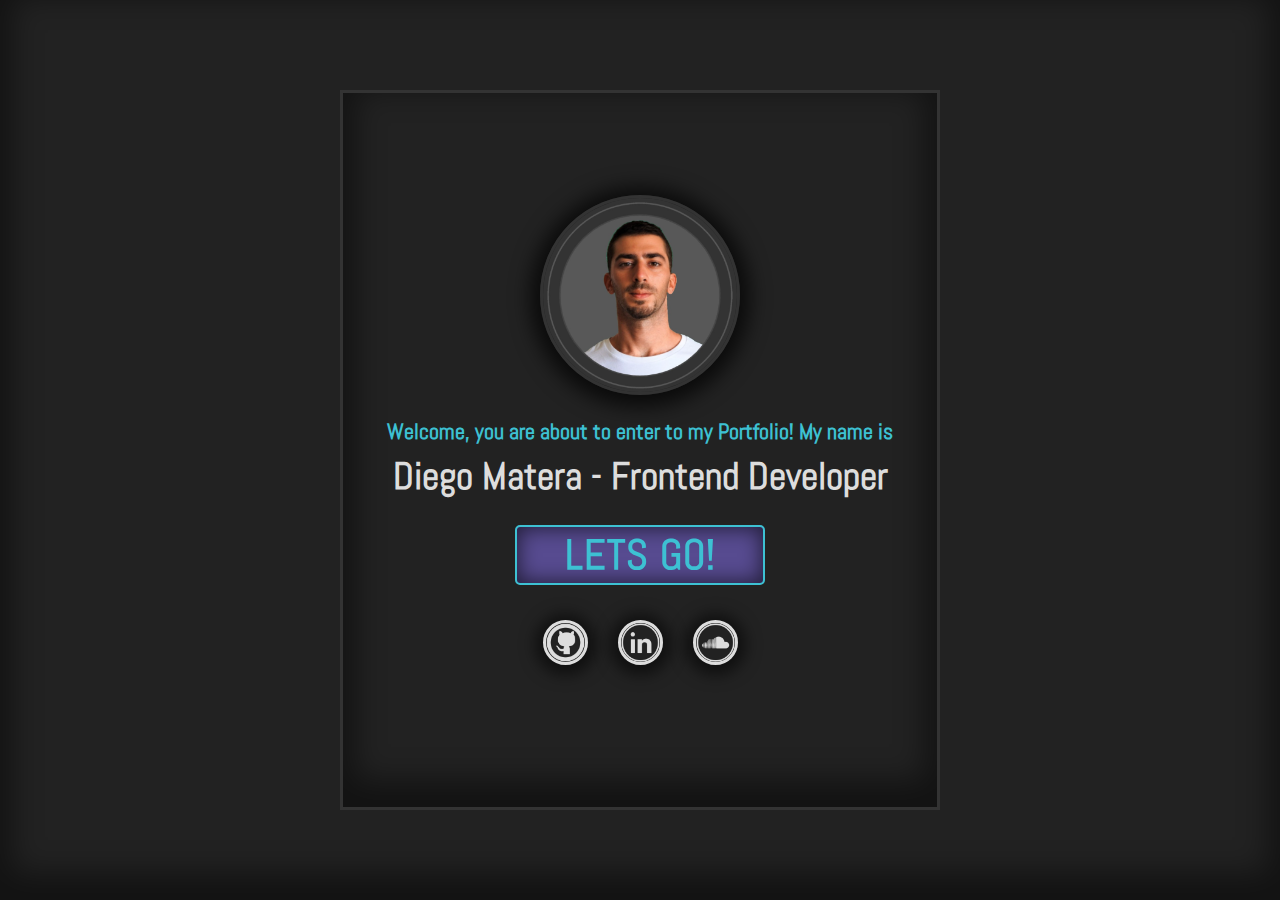
==== commit a5669be8: "agregue nuevos trabajos y correccion a estilos" ====
--- a/index.html
+++ b/index.html
@@ -1,29 +1,50 @@
 <!DOCTYPE html>
 <html>
   <head>
-    <meta charset="UTF-8">
-    <link rel="icon" href="images/fav.png">
-    <link rel="stylesheet" href="css/style.css">
-    <link rel="preconnect" href="https://fonts.googleapis.com">
-    <link rel="preconnect" href="https://fonts.gstatic.com" crossorigin>
-    <link href="https://fonts.googleapis.com/css2?family=Abel&amp;family=Cairo:wght@400;600&amp;display=swap" rel="stylesheet">
-    <meta name="viewport" content="width=device-width, initial-scale=1">
+    <meta charset="UTF-8" />
+    <link rel="icon" href="images/fav.png" />
+    <link rel="stylesheet" href="css/style.css" />
+    <link rel="preconnect" href="https://fonts.googleapis.com" />
+    <link rel="preconnect" href="https://fonts.gstatic.com" crossorigin />
+    <link
+      href="https://fonts.googleapis.com/css2?family=Abel&amp;family=Cairo:wght@400;600&amp;display=swap"
+      rel="stylesheet"
+    />
+    <meta name="viewport" content="width=device-width, initial-scale=1" />
     <title>Diego Matera - Frontend Developer</title>
   </head>
-  <body> 
+  <body>
     <div class="landing-container">
-      <div class="line"></div>
-      <div class="hero"><img src="images/avatarbn.jpg" alt="">
+      <div class="hero">
+        <img src="images/avatar2.png" alt="" />
         <div class="hero-title">
-          <h2 class="desk">Welcome, you are about to enter to my Portfolio! My name is</h2>
-          <h2 class="mob">Welcome, you are about to <br> enter to my Portfolio! <br> My name is</h2>
+          <h2 class="desk">
+            Welcome, you are about to enter to my Portfolio! My name is
+          </h2>
+          <h2 class="mob">
+            Welcome, you are about to <br />
+            enter to my Portfolio! <br />
+            My name is
+          </h2>
           <h1 class="desk">diego matera - frontend developer</h1>
-          <h1 class="mob">diego matera <br> frontend developer</h1>
-        </div><a class="go" href="html/portfolio.html">lets go!</a>
+          <h1 class="mob">
+            diego matera <br />
+            frontend developer
+          </h1>
+        </div>
+        <a class="go" href="html/portfolio.html">lets go!</a>
         <div class="redes-cont">
-          <div class="redes"><a href="https://github.com/materadiego" target="_blank"><img src="images/gitb.png" alt="GitHub"></a><a href="https://www.linkedin.com/in/diego-matera/" target="_blank"><img src="images/in.png" alt="LinkedIn"></a><a href="https://soundcloud.com/diego-matera" target="_blank"><img src="images/sc.png" alt="Soundcloud"></a></div>
+          <div class="redes">
+            <a href="https://github.com/materadiego" target="_blank"
+              ><img src="images/gitb.png" alt="GitHub" /></a
+            ><a href="https://www.linkedin.com/in/diego-matera/" target="_blank"
+              ><img src="images/in.png" alt="LinkedIn" /></a
+            ><a href="https://soundcloud.com/diego-matera" target="_blank"
+              ><img src="images/sc.png" alt="Soundcloud"
+            /></a>
+          </div>
         </div>
       </div>
     </div>
   </body>
-</html>+</html>
--- a/css/style.css
+++ b/css/style.css
@@ -450,7 +450,9 @@
   color: #3dc1d3; }
   @media only screen and (min-width: 992px) {
     h3 {
-      margin: 10px 0 5px; } }
+      margin: 10px 0 5px;
+      text-align: start;
+      padding-left: 70px; } }
 
 h4 {
   font-size: 18px;
@@ -461,6 +463,9 @@
   @media only screen and (min-width: 380px) {
     h4 {
       font-size: 22px; } }
+  @media only screen and (min-width: 992px) {
+    h4 {
+      text-align: start; } }
 
 .container {
   width: 100%;
@@ -538,23 +543,6 @@
       -webkit-box-direction: normal;
       -ms-flex-direction: column;
       flex-direction: column; } }
-  .landing-container .line {
-    display: -webkit-box;
-    display: -ms-flexbox;
-    display: flex;
-    width: 100%;
-    height: 3vh;
-    margin: 0;
-    border-top-left-radius: 4px;
-    border-top-right-radius: 4px;
-    border: 3px solid #574b90;
-    background-color: #574b90;
-    -webkit-box-shadow: inset 0px 0px 20px 2px rgba(0, 0, 0, 0.6);
-    box-shadow: inset 0px 0px 20px 2px rgba(0, 0, 0, 0.6); }
-    @media only screen and (min-width: 992px) {
-      .landing-container .line {
-        height: 30px;
-        width: 600px; } }
   .landing-container .hero {
     height: 97vh;
     width: 100%;
@@ -578,9 +566,7 @@
     -webkit-transition: 0.3s;
     -o-transition: 0.3s;
     transition: 0.3s;
-    border-left: 3px solid #333;
-    border-bottom: 3px solid #333;
-    border-right: 3px solid #333;
+    border: 3px solid #333;
     background-color: #222;
     min-height: 510px;
     -webkit-box-shadow: inset 0px -15px 30px 12px rgba(0, 0, 0, 0.45);
@@ -603,7 +589,7 @@
       transition: 0.3s;
       -o-object-fit: cover;
       object-fit: cover;
-      border: 3px solid #574b90;
+      border: 3px solid #333;
       -webkit-box-shadow: 0px 2px 20px 10px rgba(0, 0, 0, 0.7);
       box-shadow: 0px 2px 20px 10px rgba(0, 0, 0, 0.7); }
       @media only screen and (min-width: 380px) {
@@ -805,7 +791,7 @@
       margin-left: 0; } }
   @media only screen and (min-width: 1200px) {
     .header {
-      width: 30%; } }
+      width: 25%; } }
   .header .logo--container {
     height: 220px;
     width: 100%;
@@ -1006,7 +992,7 @@
     box-shadow: inset 0px 0px 20px 5px rgba(0, 0, 0, 0.7); }
     @media only screen and (min-width: 992px) {
       .sobre-mi #about-me {
-        padding: 15px 0 15px; } }
+        padding: 15px 0 15px 70px; } }
   .sobre-mi p {
     font-size: 14px;
     width: 70%;
@@ -1049,7 +1035,8 @@
         justify-content: space-evenly; } }
     @media only screen and (min-width: 1200px) {
       .sobre-mi .skills {
-        width: 750px; } }
+        width: 750px;
+        margin: 20px 0 20px 70px; } }
     .sobre-mi .skills--cont {
       width: 80%;
       padding: 0;
@@ -1133,7 +1120,14 @@
           @media only screen and (min-width: 992px) {
             .sobre-mi .skills--cont--ul li {
               padding: 5px 40px;
-              font-size: 16px; } }
+              font-size: 16px;
+              -webkit-transition: 0.3s;
+              -o-transition: 0.3s;
+              transition: 0.3s;
+              cursor: default; } }
+          @media only screen and (min-width: 992px) {
+            .sobre-mi .skills--cont--ul li:hover {
+              color: #3dc1d3; } }
       @media only screen and (min-width: 992px) {
         .sobre-mi .skills--cont:hover .skills--cont--title h4 {
           color: #3dc1d3; } }
@@ -1168,17 +1162,17 @@
     box-shadow: inset 0px 0px 20px 5px rgba(0, 0, 0, 0.7); }
     @media only screen and (min-width: 992px) {
       .portfolio h3 {
-        padding: 15px 0; } }
+        padding: 15px 0 15px 70px; } }
   .portfolio h4 {
     font-size: 28px;
     margin-top: 15px;
     border-top: 3px solid #333;
     border-bottom: 3px solid #333;
-    -webkit-box-shadow: 0px 2px 15px 8px rgba(0, 0, 0, 0.55);
-    box-shadow: 0px 2px 15px 8px rgba(0, 0, 0, 0.55); }
+    -webkit-box-shadow: inset 0px 0px 20px 5px rgba(0, 0, 0, 0.7);
+    box-shadow: inset 0px 0px 20px 5px rgba(0, 0, 0, 0.7); }
     @media only screen and (min-width: 992px) {
       .portfolio h4 {
-        padding: 15px 0px; } }
+        padding: 10px 0px 10px 70px; } }
   .portfolio--trabajos {
     -ms-flex-wrap: wrap;
     flex-wrap: wrap;
